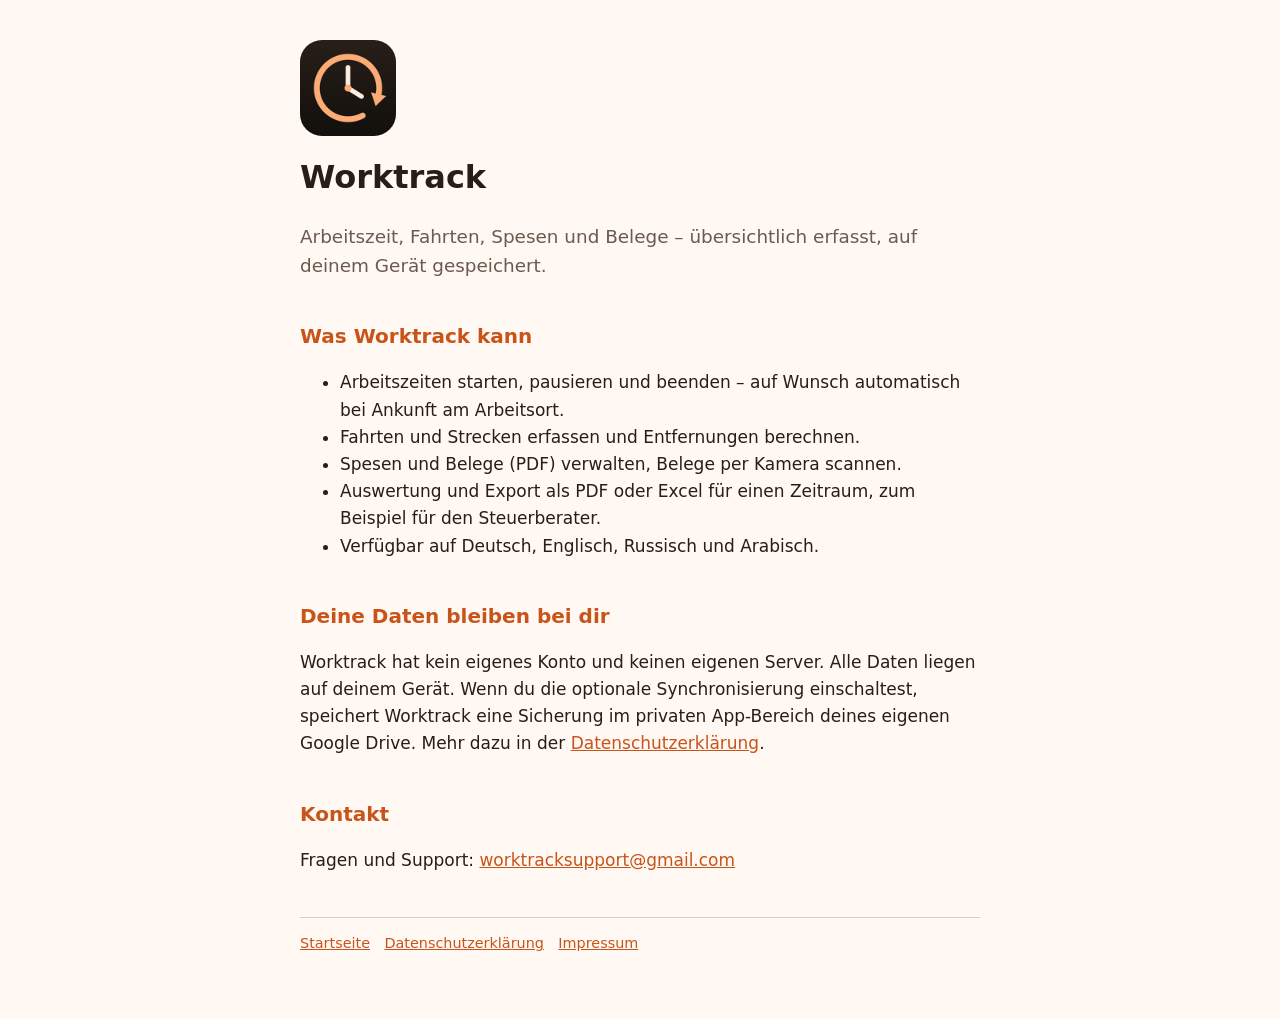
==== index.html @ 095ff5c4 "Startseite, Datenschutzerklaerung und Impressum fuer Worktrack Co-Authored-By: Claude Sonnet 5.5 <no" ====
<!doctype html><html lang="de"><head><meta charset="utf-8"><meta name="viewport" content="width=device-width,initial-scale=1">
<title>Worktrack – Arbeitszeit und Fahrten erfassen</title>
<meta name="description" content="Worktrack erfasst Arbeitszeiten, Fahrten, Spesen und Belege auf deinem Gerät, mit optionaler Sicherung im eigenen Google Drive.">
<link rel="icon" href="logo.png"><link rel="stylesheet" href="style.css"></head><body><main>
<header><img src="logo.png" alt="Worktrack Logo"><h1>Worktrack</h1>
<p class="lead">Arbeitszeit, Fahrten, Spesen und Belege – übersichtlich erfasst, auf deinem Gerät gespeichert.</p></header>
<h2>Was Worktrack kann</h2>
<ul>
<li>Arbeitszeiten starten, pausieren und beenden – auf Wunsch automatisch bei Ankunft am Arbeitsort.</li>
<li>Fahrten und Strecken erfassen und Entfernungen berechnen.</li>
<li>Spesen und Belege (PDF) verwalten, Belege per Kamera scannen.</li>
<li>Auswertung und Export als PDF oder Excel für einen Zeitraum, zum Beispiel für den Steuerberater.</li>
<li>Verfügbar auf Deutsch, Englisch, Russisch und Arabisch.</li>
</ul>
<h2>Deine Daten bleiben bei dir</h2>
<p>Worktrack hat kein eigenes Konto und keinen eigenen Server. Alle Daten liegen auf deinem Gerät. Wenn du die optionale Synchronisierung einschaltest, speichert Worktrack eine Sicherung im privaten App-Bereich deines eigenen Google Drive. Mehr dazu in der <a href="datenschutz.html">Datenschutzerklärung</a>.</p>
<h2>Kontakt</h2>
<p>Fragen und Support: <a href="mailto:worktracksupport@gmail.com">worktracksupport@gmail.com</a></p>
<footer><a href="index.html">Startseite</a><a href="datenschutz.html">Datenschutzerklärung</a><a href="impressum.html">Impressum</a></footer></main></body></html>
---- style.css ----
:root{color-scheme:light dark;--bg:#fff8f3;--fg:#271e18;--accent:#c8541a;--muted:#6b5a4e}
@media(prefers-color-scheme:dark){:root{--bg:#271e18;--fg:#fff1e6;--accent:#ffab76;--muted:#c9b6a6}}
*{box-sizing:border-box}body{margin:0;background:var(--bg);color:var(--fg);font:17px/1.6 system-ui,-apple-system,"Segoe UI",Roboto,sans-serif}
main{max-width:720px;margin:0 auto;padding:40px 20px 64px}
header img{width:96px;height:96px;border-radius:22px;display:block;margin-bottom:16px}
h1{font-size:2rem;margin:.2em 0}h2{font-size:1.25rem;margin-top:2em;color:var(--accent)}
a{color:var(--accent)}footer{margin-top:3em;padding-top:1em;border-top:1px solid color-mix(in srgb,var(--fg) 20%,transparent);color:var(--muted);font-size:.9rem}
footer a{margin-right:1em}.lead{font-size:1.15rem;color:var(--muted)}
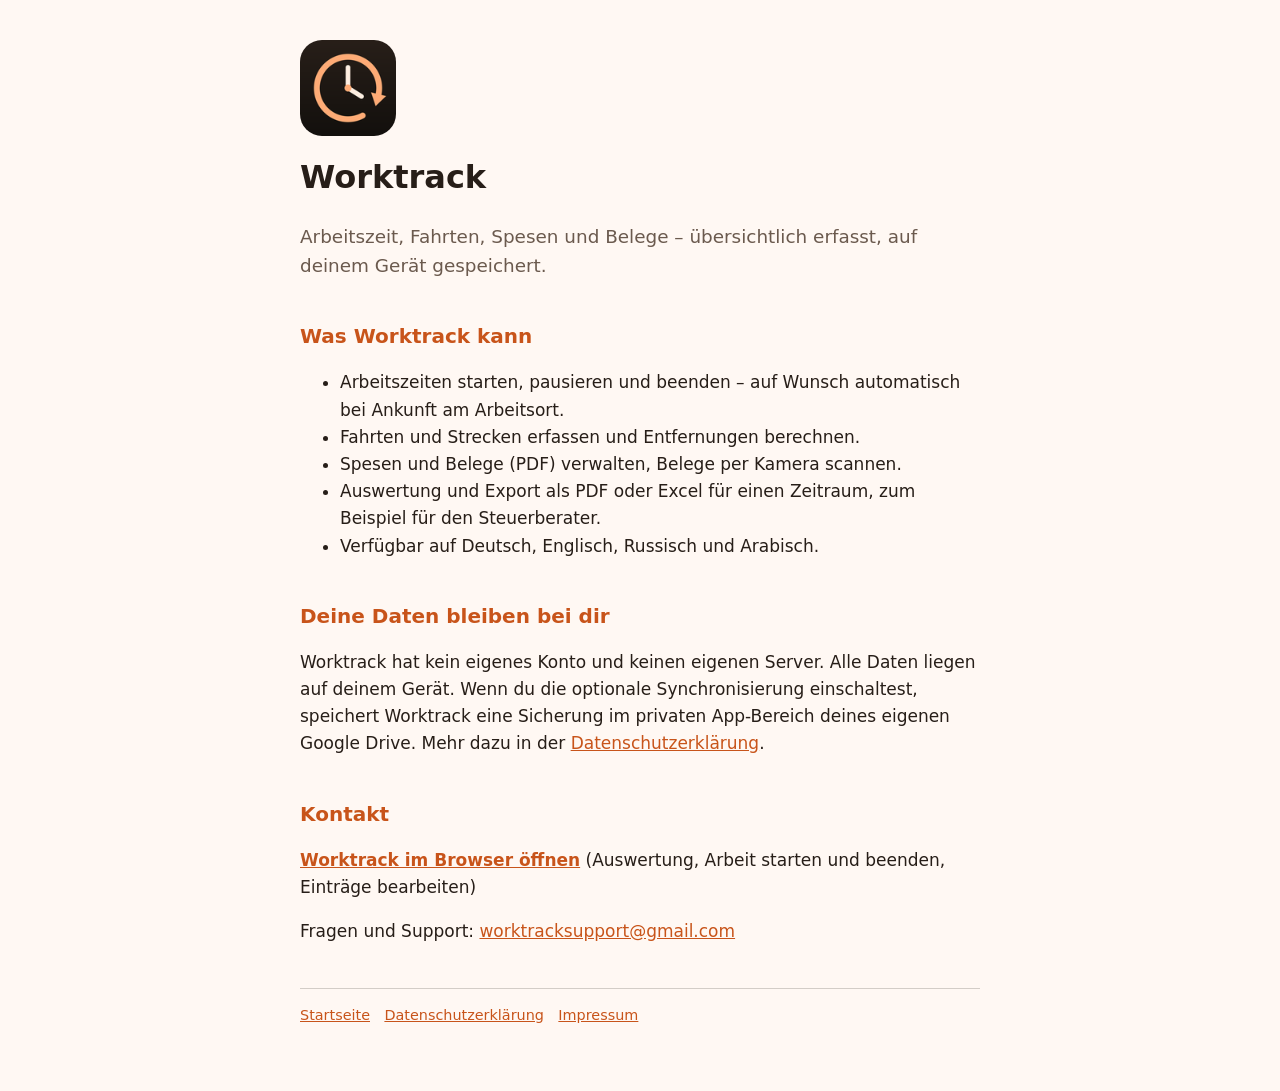
==== commit 4e8116eb: "Startseite: Link zur Web-App Co-Authored-By: Claude Sonnet 5.5 <noreply@anthropic.com> Claude-Sessio" ====
--- a/index.html
+++ b/index.html
@@ -15,5 +15,6 @@
 <h2>Deine Daten bleiben bei dir</h2>
 <p>Worktrack hat kein eigenes Konto und keinen eigenen Server. Alle Daten liegen auf deinem Gerät. Wenn du die optionale Synchronisierung einschaltest, speichert Worktrack eine Sicherung im privaten App-Bereich deines eigenen Google Drive. Mehr dazu in der <a href="datenschutz.html">Datenschutzerklärung</a>.</p>
 <h2>Kontakt</h2>
+<p><a href="app/"><strong>Worktrack im Browser öffnen</strong></a> (Auswertung, Arbeit starten und beenden, Einträge bearbeiten)</p>
 <p>Fragen und Support: <a href="mailto:worktracksupport@gmail.com">worktracksupport@gmail.com</a></p>
 <footer><a href="index.html">Startseite</a><a href="datenschutz.html">Datenschutzerklärung</a><a href="impressum.html">Impressum</a></footer></main></body></html>
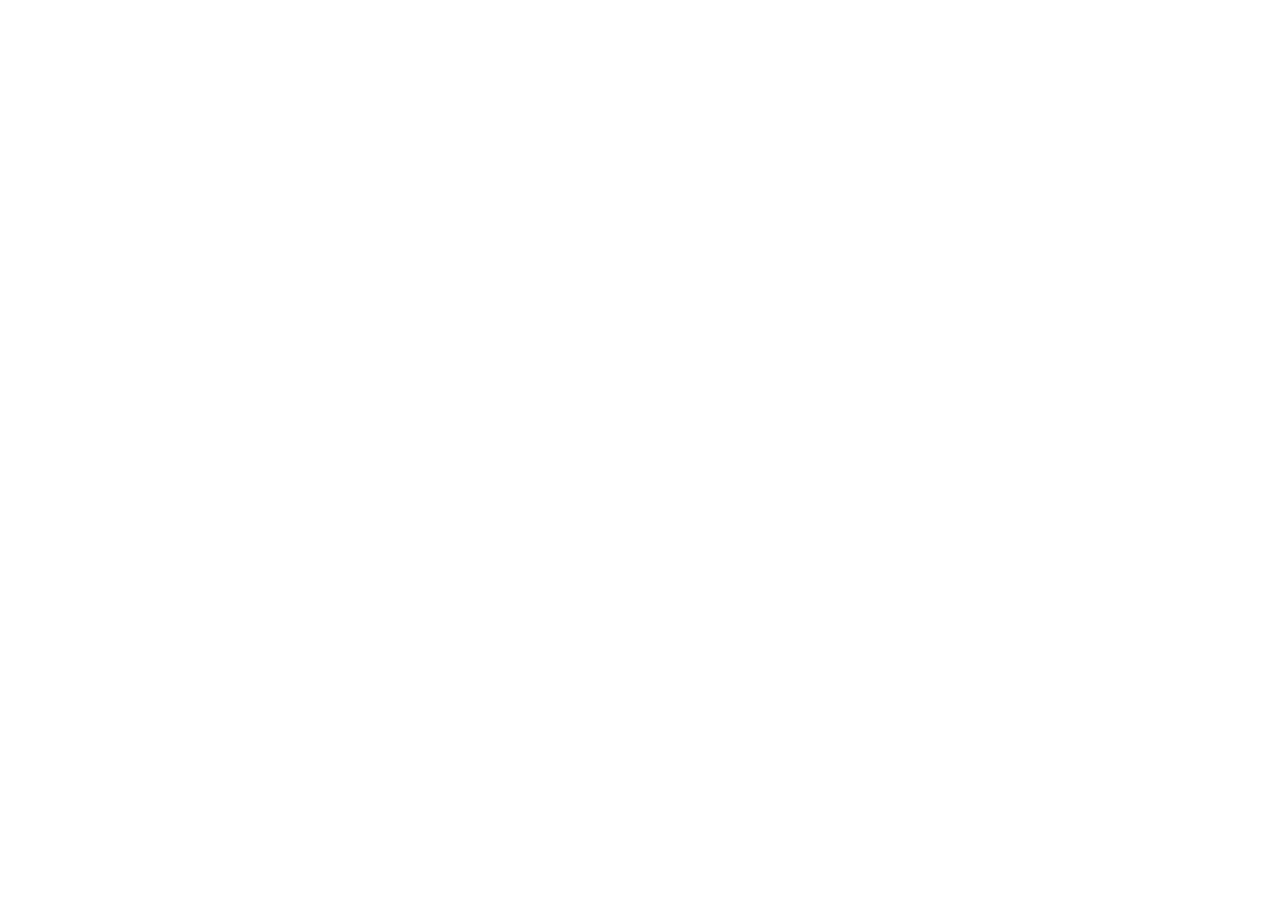
==== commit 4771fc39: "App unter worktrack-app.de, Startseite nach /info/, /app/ leitet um" ====
--- a/index.html
+++ b/index.html
@@ -1,20 +1,46 @@
-<!doctype html><html lang="de"><head><meta charset="utf-8"><meta name="viewport" content="width=device-width,initial-scale=1">
-<title>Worktrack – Arbeitszeit und Fahrten erfassen</title>
-<meta name="description" content="Worktrack erfasst Arbeitszeiten, Fahrten, Spesen und Belege auf deinem Gerät, mit optionaler Sicherung im eigenen Google Drive.">
-<link rel="icon" href="logo.png"><link rel="stylesheet" href="style.css"></head><body><main>
-<header><img src="logo.png" alt="Worktrack Logo"><h1>Worktrack</h1>
-<p class="lead">Arbeitszeit, Fahrten, Spesen und Belege – übersichtlich erfasst, auf deinem Gerät gespeichert.</p></header>
-<h2>Was Worktrack kann</h2>
-<ul>
-<li>Arbeitszeiten starten, pausieren und beenden – auf Wunsch automatisch bei Ankunft am Arbeitsort.</li>
-<li>Fahrten und Strecken erfassen und Entfernungen berechnen.</li>
-<li>Spesen und Belege (PDF) verwalten, Belege per Kamera scannen.</li>
-<li>Auswertung und Export als PDF oder Excel für einen Zeitraum, zum Beispiel für den Steuerberater.</li>
-<li>Verfügbar auf Deutsch, Englisch, Russisch und Arabisch.</li>
-</ul>
-<h2>Deine Daten bleiben bei dir</h2>
-<p>Worktrack hat kein eigenes Konto und keinen eigenen Server. Alle Daten liegen auf deinem Gerät. Wenn du die optionale Synchronisierung einschaltest, speichert Worktrack eine Sicherung im privaten App-Bereich deines eigenen Google Drive. Mehr dazu in der <a href="datenschutz.html">Datenschutzerklärung</a>.</p>
-<h2>Kontakt</h2>
-<p><a href="app/"><strong>Worktrack im Browser öffnen</strong></a> (Auswertung, Arbeit starten und beenden, Einträge bearbeiten)</p>
-<p>Fragen und Support: <a href="mailto:worktracksupport@gmail.com">worktracksupport@gmail.com</a></p>
-<footer><a href="index.html">Startseite</a><a href="datenschutz.html">Datenschutzerklärung</a><a href="impressum.html">Impressum</a></footer></main></body></html>
+<!DOCTYPE html>
+<html>
+<head>
+  <!--
+    If you are serving your web app in a path other than the root, change the
+    href value below to reflect the base path you are serving from.
+
+    The path provided below has to start and end with a slash "/" in order for
+    it to work correctly.
+
+    For more details:
+    * https://developer.mozilla.org/en-US/docs/Web/HTML/Element/base
+
+    This is a placeholder for base href that will be replaced by the value of
+    the `--base-href` argument provided to `flutter build`.
+  -->
+  <base href="/">
+
+  <meta charset="UTF-8">
+  <meta content="IE=Edge" http-equiv="X-UA-Compatible">
+  <meta name="description" content="Worktrack: Arbeitszeit, Fahrten und Belege im Browser.">
+
+  <!-- iOS meta tags & icons -->
+  <meta name="mobile-web-app-capable" content="yes">
+  <meta name="apple-mobile-web-app-status-bar-style" content="black">
+  <meta name="apple-mobile-web-app-title" content="Worktrack">
+  <link rel="apple-touch-icon" href="icons/Icon-192.png">
+
+  <!-- Favicon -->
+  <link rel="icon" type="image/png" href="favicon.png"/>
+
+  <title>Worktrack</title>
+  <link rel="manifest" href="manifest.json">
+</head>
+<body>
+  <!--
+    You can customize the "flutter_bootstrap.js" script.
+    This is useful to provide a custom configuration to the Flutter loader
+    or to give the user feedback during the initialization process.
+
+    For more details:
+    * https://docs.flutter.dev/platform-integration/web/initialization
+  -->
+  <script src="flutter_bootstrap.js" async></script>
+</body>
+</html>
